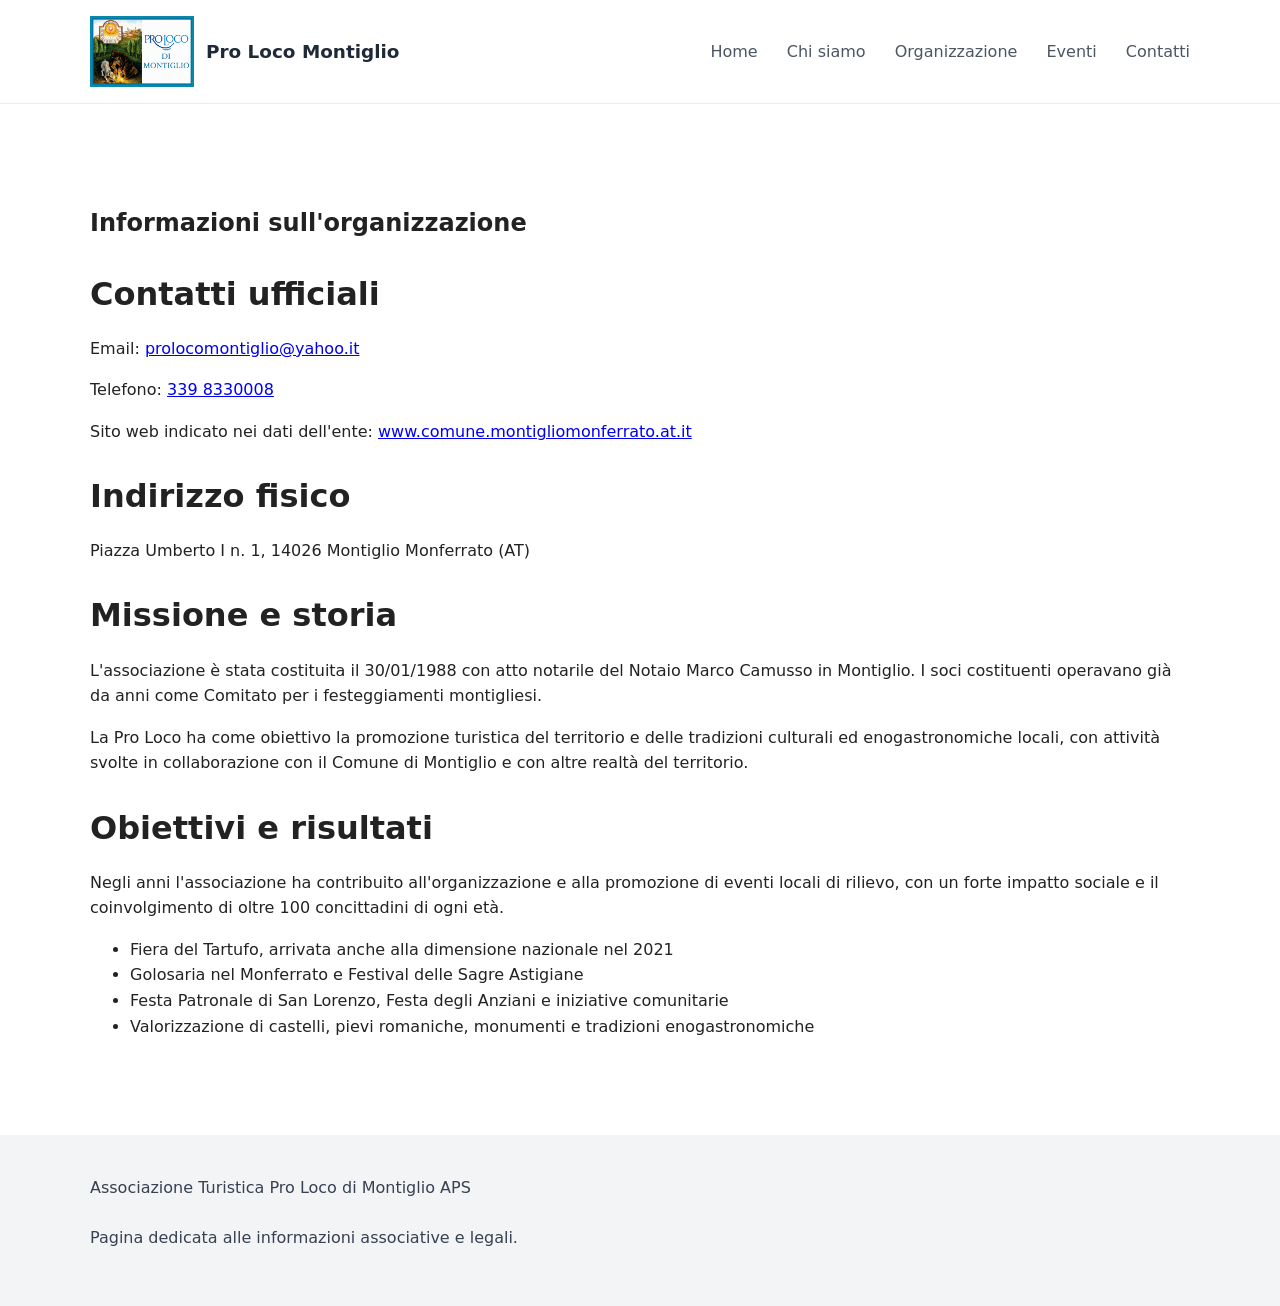
==== about.html @ 419fea18 "Initial Pro Loco Montiglio website" ====
<!DOCTYPE html>
<html lang="it">
<head>
  <meta charset="UTF-8" />
  <meta name="viewport" content="width=device-width, initial-scale=1.0" />
  <title>Chi siamo - Pro Loco Montiglio</title>
  <link rel="stylesheet" href="styles.css" />
  <meta name="description" content="Informazioni sull'Associazione Turistica Pro Loco di Montiglio APS." />
</head>
<body>
  <header class="site-header">
    <div class="container">
      <a class="brand" href="index.html">
        <img src="assets/proloco-montiglio-logo.png" alt="Logo Pro Loco di Montiglio" />
        <span>Pro Loco Montiglio</span>
      </a>
      <nav>
        <a href="index.html">Home</a>
        <a href="about.html">Chi siamo</a>
        <a href="organization.html">Organizzazione</a>
        <a href="events.html">Eventi</a>
        <a href="contact.html">Contatti</a>
      </nav>
    </div>
  </header>

  <main>
    <section class="section-light">
      <div class="container">
        <h1>Informazioni sull'organizzazione</h1>
        
        <div class="info-block">
          <h2>Contatti ufficiali</h2>
          <p>Email: <a href="mailto:prolocomontiglio@yahoo.it">prolocomontiglio@yahoo.it</a></p>
          <p>Telefono: <a href="tel:+393398330008">339 8330008</a></p>
          <p>Sito web indicato nei dati dell'ente: <a href="https://www.comune.montigliomonferrato.at.it">www.comune.montigliomonferrato.at.it</a></p>
        </div>

        <div class="info-block">
          <h2>Indirizzo fisico</h2>
          <p>Piazza Umberto I n. 1, 14026 Montiglio Monferrato (AT)</p>
        </div>

        <div class="info-block">
          <h2>Missione e storia</h2>
          <p>L'associazione è stata costituita il 30/01/1988 con atto notarile del Notaio Marco Camusso in Montiglio. I soci costituenti operavano già da anni come Comitato per i festeggiamenti montigliesi.</p>
          <p>La Pro Loco ha come obiettivo la promozione turistica del territorio e delle tradizioni culturali ed enogastronomiche locali, con attività svolte in collaborazione con il Comune di Montiglio e con altre realtà del territorio.</p>
        </div>

        <div class="info-block">
          <h2>Obiettivi e risultati</h2>
          <p>Negli anni l'associazione ha contribuito all'organizzazione e alla promozione di eventi locali di rilievo, con un forte impatto sociale e il coinvolgimento di oltre 100 concittadini di ogni età.</p>
          <ul>
            <li>Fiera del Tartufo, arrivata anche alla dimensione nazionale nel 2021</li>
            <li>Golosaria nel Monferrato e Festival delle Sagre Astigiane</li>
            <li>Festa Patronale di San Lorenzo, Festa degli Anziani e iniziative comunitarie</li>
            <li>Valorizzazione di castelli, pievi romaniche, monumenti e tradizioni enogastronomiche</li>
          </ul>
        </div>
      </div>
    </section>
  </main>

  <footer class="site-footer">
    <div class="container footer-content">
      <p>Associazione Turistica Pro Loco di Montiglio APS</p>
      <p>Pagina dedicata alle informazioni associative e legali.</p>
    </div>
  </footer>
</body>
</html>
---- styles.css ----
:root {
  color-scheme: light;
  font-family: "Inter", system-ui, sans-serif;
  background: #f7f5f0;
  color: #222;
}

* {
  box-sizing: border-box;
}

body {
  margin: 0;
  line-height: 1.6;
}

img {
  max-width: 100%;
  display: block;
}

.site-header {
  position: sticky;
  top: 0;
  z-index: 10;
  background: rgba(255, 255, 255, 0.96);
  border-bottom: 1px solid rgba(34, 34, 34, 0.08);
}

.container {
  width: min(1100px, calc(100% - 2rem));
  margin: 0 auto;
  padding: 1rem 0;
}

.site-header .container {
  display: flex;
  align-items: center;
  justify-content: space-between;
  gap: 1rem;
}

.brand {
  display: inline-flex;
  align-items: center;
  gap: 0.75rem;
  font-weight: 700;
  font-size: 1.15rem;
  color: #1f2937;
  text-decoration: none;
  min-width: 0;
}

.brand img {
  width: 104px;
  height: auto;
  flex: 0 0 auto;
  border: 2px solid #078aa6;
  background: #fff;
}

.brand span {
  white-space: nowrap;
}

nav a {
  margin-left: 1.5rem;
  color: #4b5563;
  text-decoration: none;
  transition: color 0.2s ease;
}

nav a:hover {
  color: #111827;
}

.hero {
  position: relative;
  overflow: hidden;
  min-height: 80vh;
  display: grid;
  place-items: center;
  background:
    linear-gradient(rgba(17, 24, 39, 0.52), rgba(17, 24, 39, 0.52)),
    url("assets/foto/castello.jpg") center / cover no-repeat;
  color: white;
  text-align: center;
}

.hero-content {
  position: relative;
  z-index: 1;
  max-width: 760px;
}

.hero-logo {
  width: min(420px, 88vw);
  margin: 0 auto 2rem;
  border: 4px solid #078aa6;
  background: #fff;
  box-shadow: 0 22px 60px rgba(17, 24, 39, 0.22);
}

.hero h1 {
  font-size: clamp(2.5rem, 5vw, 4rem);
  margin: 0 0 1rem;
}

.hero p {
  margin: 0 0 1.75rem;
  font-size: 1.1rem;
  color: rgba(255, 255, 255, 0.92);
}

.button {
  display: inline-flex;
  padding: 0.95rem 1.75rem;
  border-radius: 999px;
  background: #111827;
  color: white;
  text-decoration: none;
  font-weight: 600;
}

.text-link {
  color: #0f766e;
  font-weight: 700;
  text-decoration: none;
}

.text-link:hover {
  color: #115e59;
  text-decoration: underline;
}

.section-photo {
  width: min(720px, 100%);
  margin: 2rem 0 0;
  border-radius: 0.5rem;
  box-shadow: 0 14px 34px rgba(17, 24, 39, 0.12);
}

.about-layout {
  display: grid;
  grid-template-columns: minmax(0, 1.15fr) minmax(280px, 0.85fr);
  gap: 2rem;
  align-items: start;
}

.side-photo {
  width: 100%;
  border-radius: 0.5rem;
  box-shadow: 0 14px 34px rgba(17, 24, 39, 0.12);
}

.section-light,
.section-dark {
  padding: 4rem 0;
}

.section-light {
  background: #fff;
}

.section-dark {
  background: #111827;
  color: white;
}

.section-dark h2,
.section-dark p,
.section-dark .card {
  color: white;
}

h2 {
  font-size: 2rem;
  margin-bottom: 1rem;
}

p {
  margin: 0 0 1rem;
}

.cards {
  display: grid;
  gap: 1.5rem;
  grid-template-columns: repeat(auto-fit, minmax(240px, 1fr));
}

.card {
  padding: 1.75rem;
  border-radius: 1rem;
  background: rgba(255, 255, 255, 0.08);
  border: 1px solid rgba(255, 255, 255, 0.12);
}

.card h3 {
  margin-top: 0;
}

.page-intro {
  max-width: 760px;
  margin-bottom: 2rem;
}

.page-intro h1 {
  margin: 0 0 0.75rem;
  font-size: clamp(2.25rem, 4vw, 3.25rem);
  line-height: 1.1;
}

.event-gallery {
  display: grid;
  grid-template-columns: repeat(auto-fit, minmax(260px, 1fr));
  gap: 1.5rem;
}

.event-card {
  overflow: hidden;
  border: 1px solid rgba(34, 34, 34, 0.1);
  border-radius: 0.5rem;
  background: #fff;
  box-shadow: 0 14px 34px rgba(17, 24, 39, 0.08);
}

.event-card img {
  width: 100%;
  aspect-ratio: 4 / 5;
  object-fit: cover;
  background: #f3f4f6;
}

.event-card-content {
  padding: 1rem;
}

.event-card-content h2 {
  margin: 0;
  font-size: 1.35rem;
}

.event-number {
  margin: 0 0 0.25rem;
  color: #0f766e;
  font-size: 0.82rem;
  font-weight: 700;
  letter-spacing: 0.08em;
  text-transform: uppercase;
}

.contact-grid {
  display: grid;
  gap: 2rem;
  grid-template-columns: minmax(280px, 1fr) minmax(320px, 1fr);
  align-items: start;
}

.contact-form {
  display: grid;
  gap: 1rem;
  background: #f9fafb;
  border: 1px solid rgba(34, 34, 34, 0.12);
  padding: 1.75rem;
  border-radius: 1rem;
}

.contact-form label {
  font-weight: 600;
}

.contact-form input,
.contact-form textarea {
  width: 100%;
  border: 1px solid rgba(17, 24, 39, 0.18);
  border-radius: 0.75rem;
  padding: 0.85rem 1rem;
  background: #fff;
  color: #111827;
}

.contact-form input::placeholder,
.contact-form textarea::placeholder {
  color: #6b7280;
}

.contact-form button {
  border: none;
  padding: 0.95rem 1.25rem;
  border-radius: 999px;
  font-weight: 700;
  background: #f59e0b;
  color: #111827;
  cursor: pointer;
}

.form-status {
  margin: 0;
  font-size: 0.95rem;
}

.site-footer {
  padding: 1.5rem 0;
  background: #f3f4f6;
}

.footer-content {
  display: flex;
  flex-direction: column;
  gap: 0.5rem;
  color: #374151;
}

@media (max-width: 768px) {
  .site-header .container {
    flex-direction: column;
    align-items: center;
  }

  nav {
    display: flex;
    flex-wrap: wrap;
    justify-content: center;
    gap: 0.75rem 1rem;
  }

  nav a {
    margin-left: 0;
  }

  .contact-grid {
    grid-template-columns: 1fr;
  }

  .about-layout {
    grid-template-columns: 1fr;
  }
}

@media (max-width: 480px) {
  .brand {
    flex-direction: column;
    gap: 0.35rem;
    font-size: 1rem;
  }

  .brand img {
    width: 132px;
  }

  .hero {
    min-height: 72vh;
  }
}
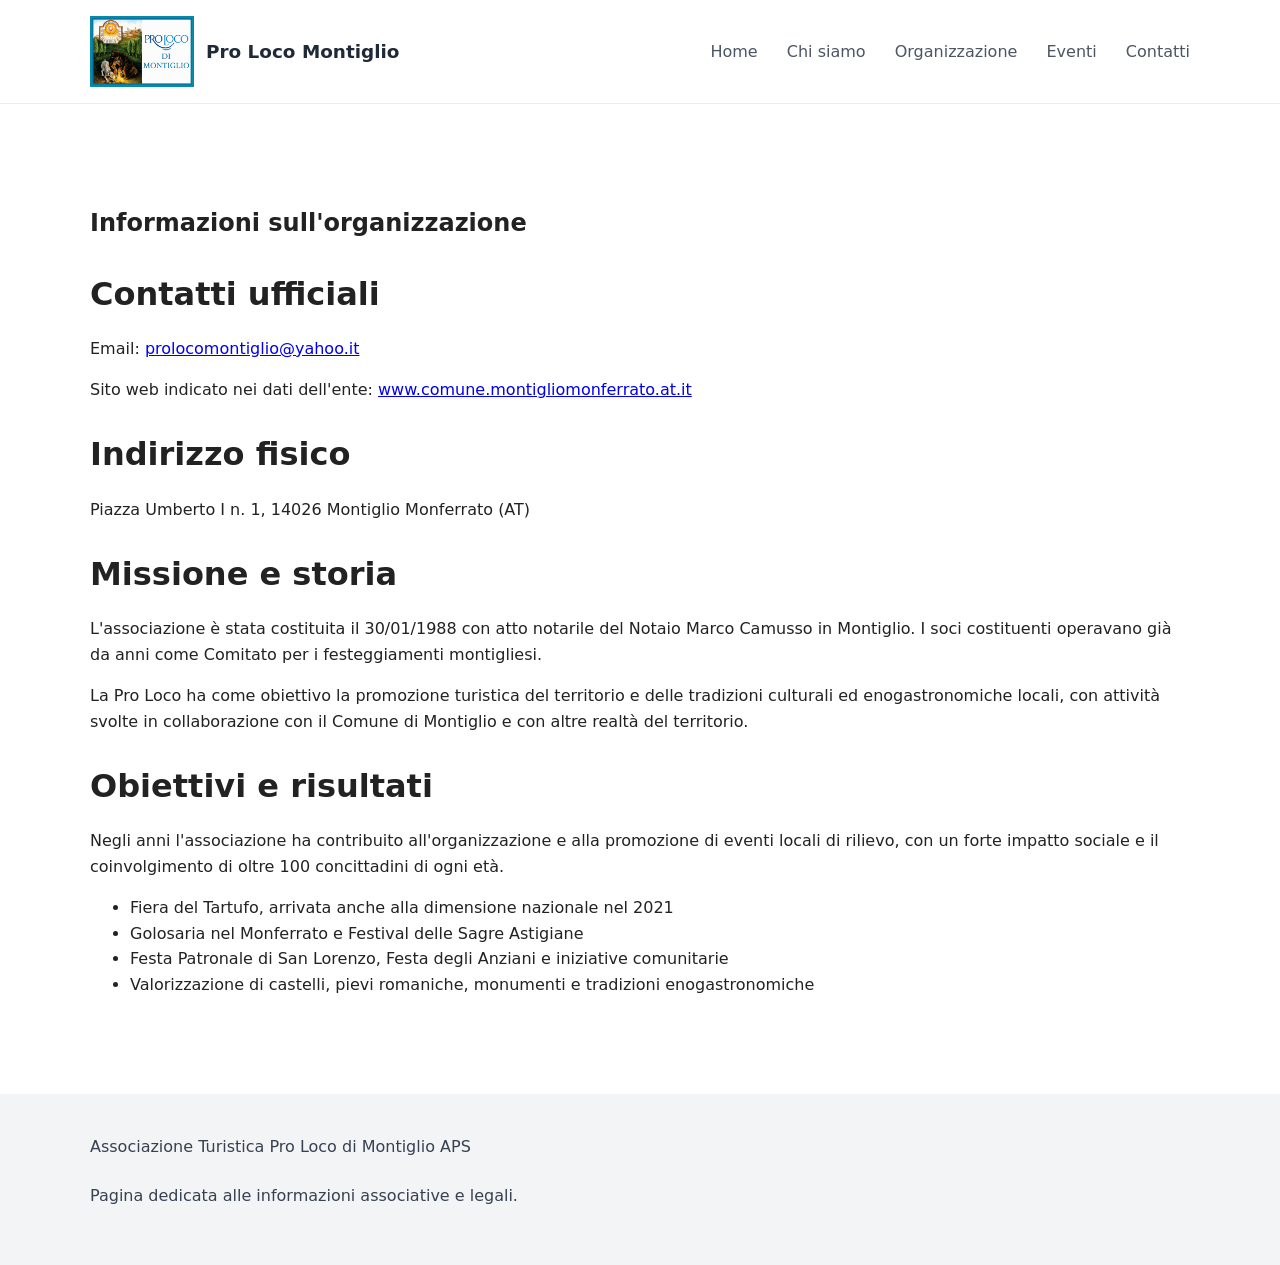
==== commit 4b96dfe7: "tolto telefono" ====
--- a/about.html
+++ b/about.html
@@ -32,7 +32,6 @@
         <div class="info-block">
           <h2>Contatti ufficiali</h2>
           <p>Email: <a href="mailto:prolocomontiglio@yahoo.it">prolocomontiglio@yahoo.it</a></p>
-          <p>Telefono: <a href="tel:+393398330008">339 8330008</a></p>
           <p>Sito web indicato nei dati dell'ente: <a href="https://www.comune.montigliomonferrato.at.it">www.comune.montigliomonferrato.at.it</a></p>
         </div>
 
